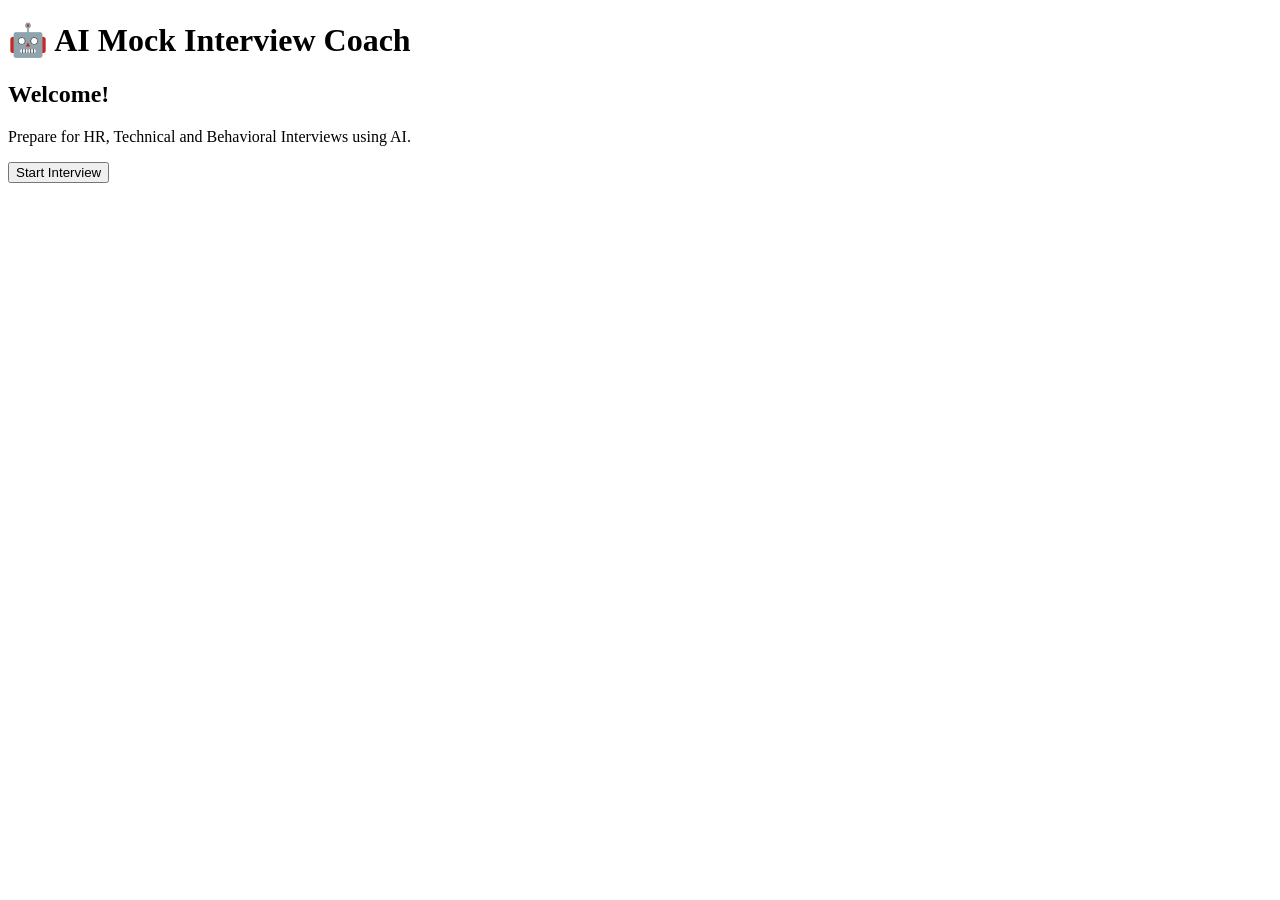
==== templates/index.html @ 41fe8360 "Add files via upload" ====
<!DOCTYPE html>
<html>
<head>

<title>AI Mock Interview Coach</title>

<link rel="stylesheet"
href="{{ url_for('static',filename='style.css') }}">

</head>

<body>

<div class="container">

<h1>🤖 AI Mock Interview Coach</h1>

<h2>Welcome!</h2>

<p>
Prepare for HR, Technical and Behavioral Interviews using AI.
</p>

<a href="/upload">

<button>

Start Interview

</button>

</a>

</div>

</body>
</html>
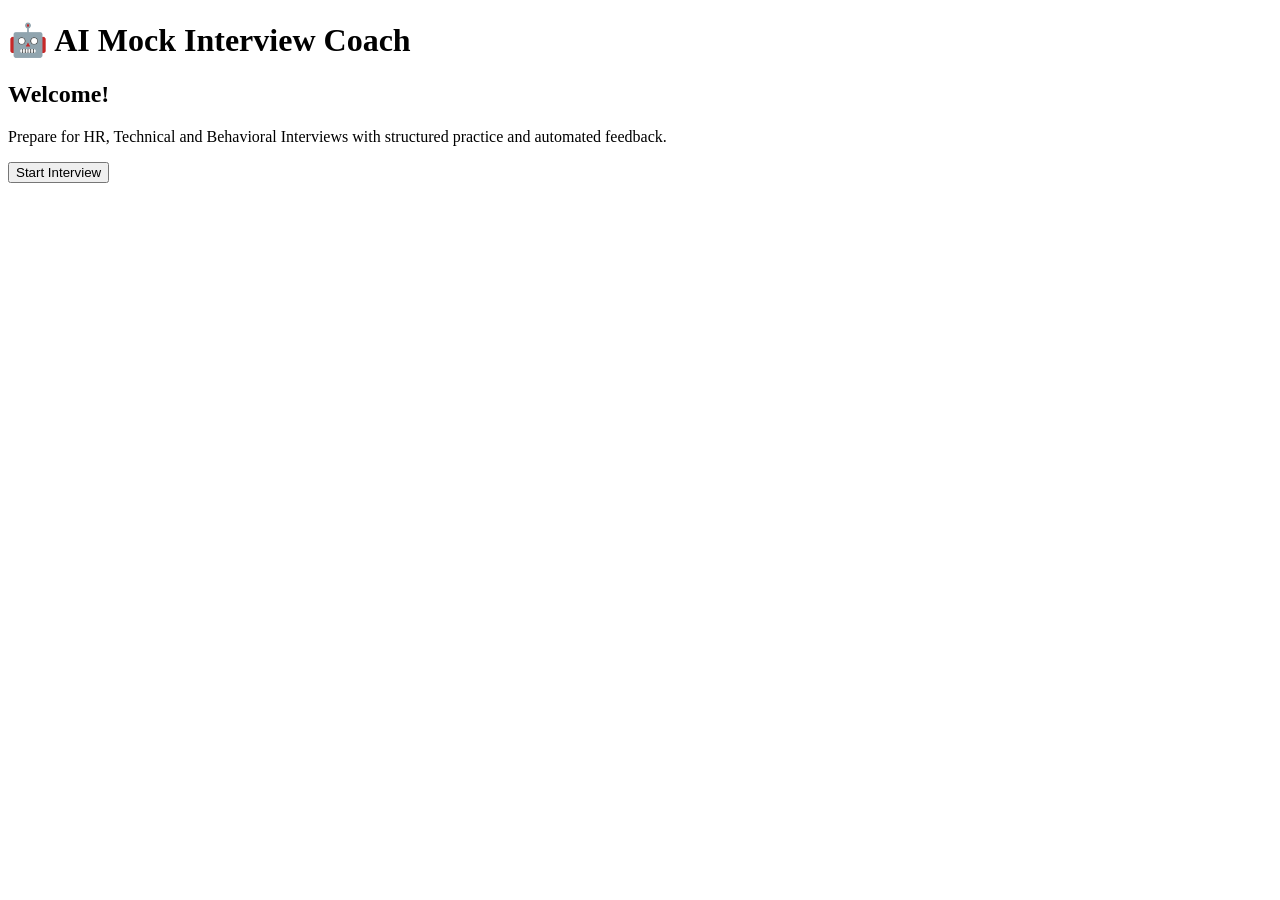
==== commit 4544901b: "Update index.html" ====
--- a/templates/index.html
+++ b/templates/index.html
@@ -18,7 +18,7 @@
 <h2>Welcome!</h2>
 
 <p>
-Prepare for HR, Technical and Behavioral Interviews using AI.
+Prepare for HR, Technical and Behavioral Interviews with structured practice and automated feedback.
 </p>
 
 <a href="/upload">
@@ -34,4 +34,4 @@
 </div>
 
 </body>
-</html>+</html>
